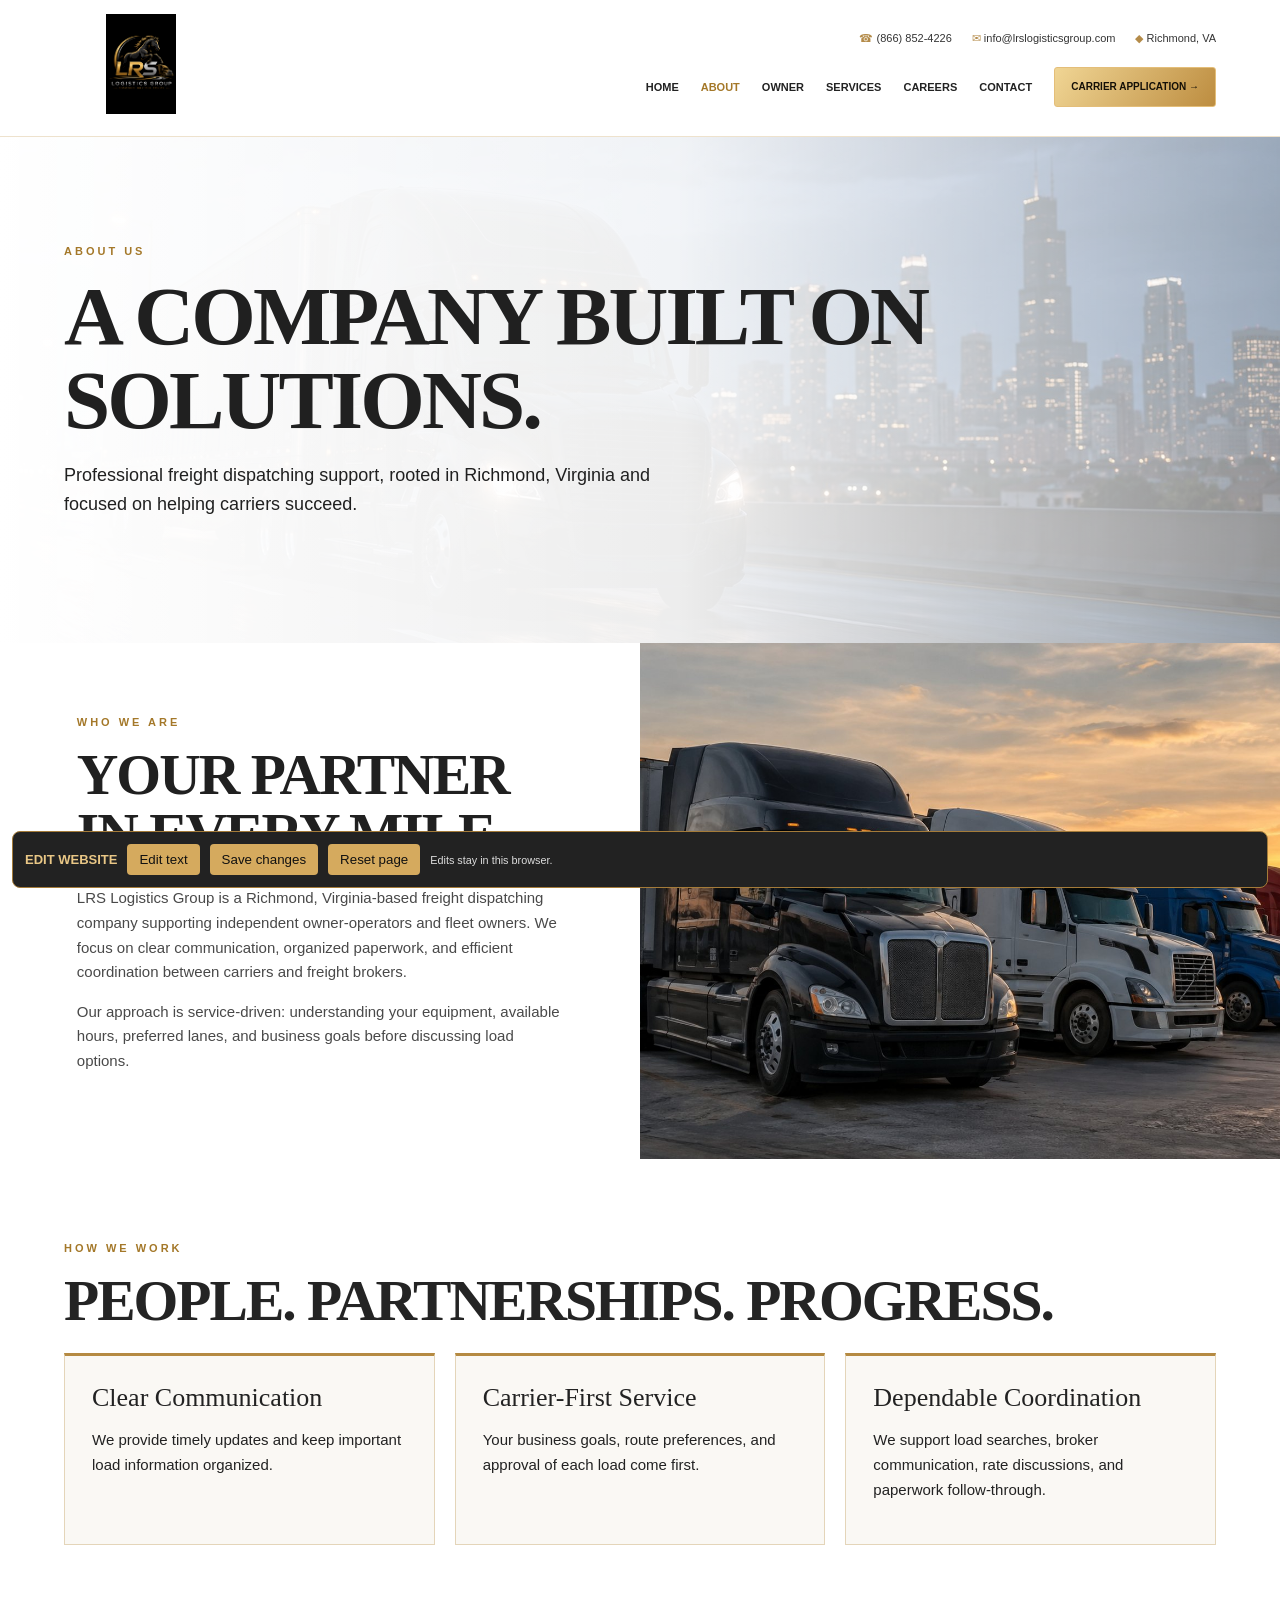
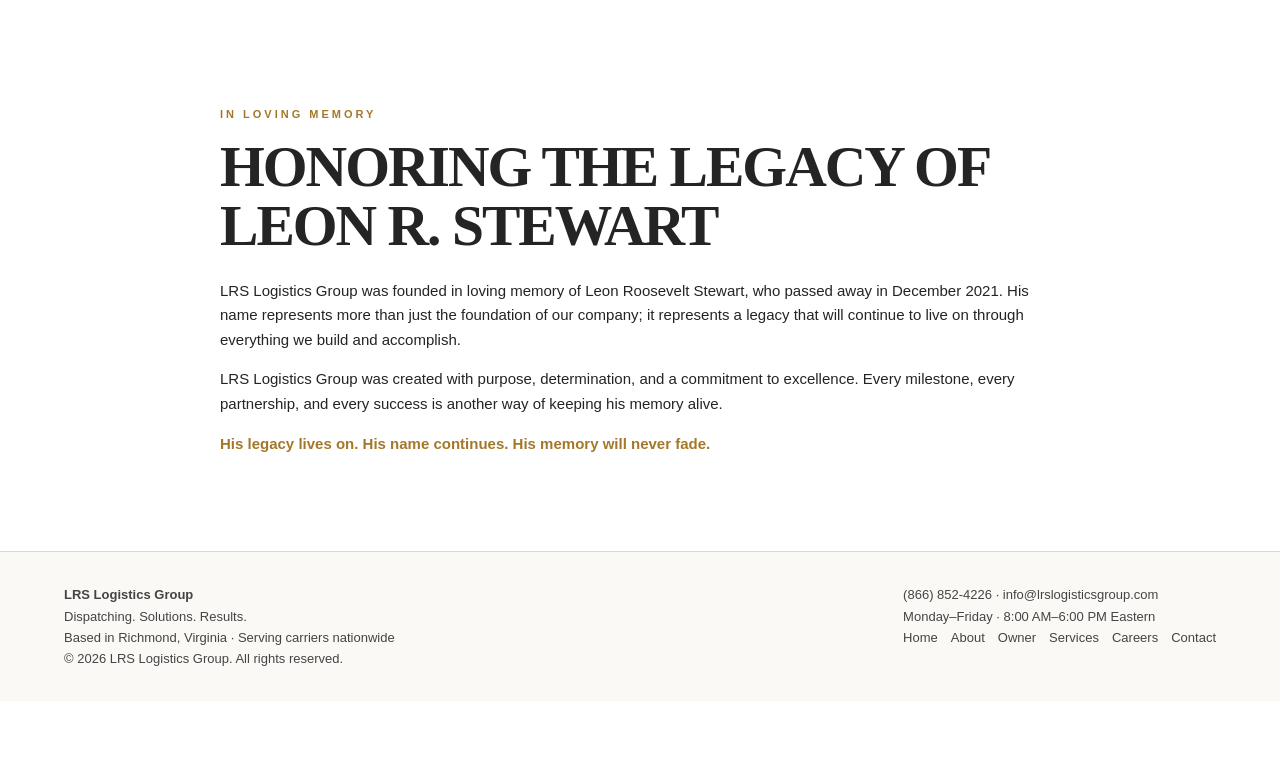
==== about.html @ d7616864 "Add files via upload" ====
<!doctype html><html lang="en"><head><meta charset="utf-8"><meta name="viewport" content="width=device-width,initial-scale=1"><meta name="theme-color" content="#000000"><meta name="description" content="Learn about LRS Logistics Group, based in Richmond, VA."><title>About Us | LRS Logistics Group</title><link rel="stylesheet" href="styles.css"></head><body><header class="header"><div class="wrap header-inner"><a href="index.html" aria-label="LRS Logistics Group home"><img class="logo" src="assets/logo.jpeg" alt="LRS Logistics Group logo"></a><div class="header-side"><div class="topline"><a href="tel:+18668524226"><span>☎</span> (866) 852-4226</a><a href="mailto:info@lrslogisticsgroup.com"><span>✉</span> info@lrslogisticsgroup.com</a><div><span>◆</span> Richmond, VA</div></div><nav class="nav" aria-label="Main navigation"><a class="" href="index.html">Home</a><a class="active" href="about.html">About</a><a class="" href="owner.html">Owner</a><a class="" href="services.html">Services</a><a class="" href="careers.html">Careers</a><a class="" href="contact.html">Contact</a><a class="btn" href="carrier-application.html">Carrier Application →</a></nav></div></div></header><main><section class="pagehero"><div class="wrap"><div class="eyebrow gold">About Us</div><h1 class="serif">A COMPANY BUILT ON SOLUTIONS.</h1><p>Professional freight dispatching support, rooted in Richmond, Virginia and focused on helping carriers succeed.</p></div></section><section class="split"><div class="copy"><div class="eyebrow gold">Who We Are</div><h2 class="serif">YOUR PARTNER IN EVERY MILE.</h2><p>LRS Logistics Group is a Richmond, Virginia-based freight dispatching company supporting independent owner-operators and fleet owners. We focus on clear communication, organized paperwork, and efficient coordination between carriers and freight brokers.</p><p>Our approach is service-driven: understanding your equipment, available hours, preferred lanes, and business goals before discussing load options.</p></div><div class="photo fleet" role="img" aria-label="Freight truck fleet"></div></section><section class="section white"><div class="wrap"><div class="eyebrow gold">How We Work</div><h2 class="serif">PEOPLE. PARTNERSHIPS. PROGRESS.</h2><div class="grid3"><div class="tile"><h3>Clear Communication</h3><p>We provide timely updates and keep important load information organized.</p></div><div class="tile"><h3>Carrier-First Service</h3><p>Your business goals, route preferences, and approval of each load come first.</p></div><div class="tile"><h3>Dependable Coordination</h3><p>We support load searches, broker communication, rate discussions, and paperwork follow-through.</p></div></div></div></section><section class="section dark"><div class="wrap plain"><div class="eyebrow gold">In Loving Memory</div><h2 class="serif">HONORING THE LEGACY OF LEON R. STEWART</h2><p>LRS Logistics Group was founded in loving memory of Leon Roosevelt Stewart, who passed away in December 2021. His name represents more than just the foundation of our company; it represents a legacy that will continue to live on through everything we build and accomplish.</p><p>LRS Logistics Group was created with purpose, determination, and a commitment to excellence. Every milestone, every partnership, and every success is another way of keeping his memory alive.</p><p class="gold"><strong>His legacy lives on. His name continues. His memory will never fade.</strong></p></div></section></main><footer class="footer"><div class="wrap footer-inner"><div><b>LRS Logistics Group</b><div>Dispatching. Solutions. Results.</div><div>Based in Richmond, Virginia · Serving carriers nationwide</div><div>© 2026 LRS Logistics Group. All rights reserved.</div></div><div><div><a href="tel:+18668524226">(866) 852-4226</a> · <a href="mailto:info@lrslogisticsgroup.com">info@lrslogisticsgroup.com</a></div><div>Monday–Friday · 8:00 AM–6:00 PM Eastern</div><div class="mini-nav"><a href="index.html">Home</a><a href="about.html">About</a><a href="owner.html">Owner</a><a href="services.html">Services</a><a href="careers.html">Careers</a><a href="contact.html">Contact</a></div></div></div></footer><script src="script.js" defer></script><script src="editor.js" defer></script></body></html>
---- styles.css ----
:root{--gold:#d5aa5e;--gold2:#f0ce86;--black:#000;--line:#332715}
*{box-sizing:border-box}html{scroll-behavior:smooth}body{margin:0;background:#000;color:#f9f7f4;font:15px/1.64 Arial,Helvetica,sans-serif;padding-bottom:76px}a{color:inherit;text-decoration:none}img{max-width:100%}.wrap{width:min(90%,1250px);margin:auto}.serif{font-family:Georgia,'Times New Roman',serif;letter-spacing:-.035em;line-height:1.02;font-weight:700}.gold{color:var(--gold)}.eyebrow{font-size:11px;letter-spacing:3px;text-transform:uppercase;font-weight:700}.btn{display:inline-block;border:1px solid #e4be79;border-radius:3px;padding:12px 20px;background:linear-gradient(125deg,#f0d594,#bd8d40);color:#160f07;text-transform:uppercase;font-size:12px;font-weight:800;cursor:pointer;transition:.2s}.btn:hover{filter:brightness(1.15);transform:translateY(-1px)}.btn-outline{background:#0009;color:#fff;border-color:#ddd}.buttons{display:flex;gap:12px;flex-wrap:wrap;margin-top:23px}
.header{z-index:20;position:relative;background:#000;color:#fff;border-bottom:1px solid #4b361c}.header-inner{display:flex;align-items:center;justify-content:space-between;gap:25px;padding:14px 0}.logo{width:154px;height:100px;object-fit:contain;mix-blend-mode:screen}.header-side{display:flex;flex-direction:column;align-items:flex-end;gap:20px}.topline{display:flex;gap:20px;flex-wrap:wrap;font-size:11px}.topline span{color:var(--gold)}.nav{display:flex;align-items:center;gap:22px;flex-wrap:wrap}.nav a{font-size:11px;font-weight:700;text-transform:uppercase;white-space:nowrap}.nav a.active,.nav a:hover{color:var(--gold)}.nav .btn{font-size:10px;color:#140f07;padding:11px 16px}
.hero{background:linear-gradient(90deg,#000d 0%,#000b 34%,#0004 68%,#0001),url('assets/hero-realistic.png') center 48%/cover;position:relative;min-height:660px;display:flex;align-items:center;color:#fff}.hero-content{position:relative;z-index:1}.hero h1{font-size:clamp(60px,8vw,114px);margin:11px 0 10px}.hero p{max-width:445px;font-size:17px;line-height:1.5}.hero-location{position:absolute;right:4%;bottom:25px;padding:12px 17px;border-left:2px solid var(--gold);background:#0008;color:#fff;font-size:10px;letter-spacing:1px}.hero-location small{color:#ddd}
.split{display:grid;grid-template-columns:1fr 1fr;background:#000;min-height:460px}.split .copy{padding:70px clamp(28px,6vw,95px);align-self:center}.copy h2,.section h2{font-size:clamp(37px,4.5vw,63px);margin:15px 0 23px}.copy p{color:#ddd}.photo{min-height:420px;background-size:cover;background-position:center}.fleet{background-image:url('assets/fleet-realistic.png')}.truck{background-image:url('assets/carrier-realistic.png')}.highway{background-image:url('assets/service-realistic.png')}.feature{padding:100px 0;background:linear-gradient(90deg,#000 0%,#000d 30%,#0005 72%),url('assets/service-realistic.png') center/cover;border-top:1px solid #30210c;border-bottom:1px solid #30210c}.feature h2{font-size:clamp(45px,5.5vw,78px);margin:13px 0}.feature p{max-width:510px}
.home-careers{background:linear-gradient(90deg,#000e 0%,#000d 45%,#0005),url('assets/carrier-realistic.png') center/cover;padding:75px 0;border-top:1px solid var(--line);border-bottom:1px solid var(--line)}.career-inner{max-width:660px}.home-careers h2{font-size:clamp(42px,5vw,64px);margin:8px 0 16px}.home-careers p{max-width:550px}.formgrid{display:grid;grid-template-columns:1fr 1fr;gap:14px}.field{display:flex;flex-direction:column;gap:5px}.field.wide,.wide{grid-column:1/-1}.field label{font-size:12px;font-weight:bold}.field input,.field textarea,.field select{padding:12px 13px;background:#090909d9;color:white;border:1px solid #b29a6b;border-radius:3px;font:14px Arial,sans-serif;width:100%}.field textarea{min-height:95px;resize:vertical}.field input::placeholder,.field textarea::placeholder{color:#b7b7b7}.field select option{color:#111;background:#fff}.hint{font-size:12px;color:#d1cbc1}.home-careers button{margin-top:18px}
.owner-art{min-height:410px;display:flex;align-items:center;justify-content:center;background:linear-gradient(110deg,#000c,#0007),url('assets/fleet-realistic.png') center/cover}.owner-art img{width:min(60%,275px);mix-blend-mode:screen}.signature{font:italic 35px Georgia,serif;color:var(--gold);margin:18px 0 5px}.smallcaps{font-size:10px;letter-spacing:2px;text-transform:uppercase;color:#d0d0d0}
.contact-section{padding:90px 0;background:linear-gradient(90deg,#000f,#000d 45%,#0008),url('assets/contact-realistic.png') center/cover}.contact-grid{display:grid;grid-template-columns:1fr 1fr;gap:80px;align-items:center}.contact-grid h2{font-size:clamp(46px,5vw,75px);margin:12px 0}.contact-line{margin:16px 0;color:#f2e4c7}.contact-brand{background:#000c;border:1px solid #946b30;padding:35px;text-align:center;border-radius:5px}.contact-brand img{max-width:260px}.contact-brand .eyebrow{font-size:9px;letter-spacing:1.5px}
.pagehero{padding:105px 0;background:linear-gradient(90deg,#000e,#000a 65%,#0003),url('assets/hero-realistic.png') center/cover}.pagehero h1{font-size:clamp(47px,7vw,83px);margin:14px 0}.pagehero p{font-size:18px;max-width:650px}.section{padding:80px 0;background:#000}.section.white,.section.dark{background:#000;color:#fff}.plain{max-width:840px}.grid3{display:grid;grid-template-columns:repeat(3,1fr);gap:20px}.tile{background:#0d0d0d;color:#fff;border:1px solid #4f3a1d;border-top:3px solid var(--gold);padding:27px}.tile h3{font:26px Georgia,serif;margin:0 0 12px}.form-area{padding:80px 0;background:linear-gradient(90deg,#000f,#000e 65%,#0008),url('assets/service-realistic.png') center/cover}.form-shell{max-width:920px}.form-shell h2{font-size:clamp(39px,5vw,70px);margin:10px 0}.form-shell p{max-width:770px}.form-shell .field input,.form-shell .field textarea,.form-shell .field select{background:#0a0a0af0}.form-shell button{margin-top:18px}.checkline{display:flex;align-items:start;gap:10px;font-size:13px;margin-top:16px}.checkline input{margin-top:5px}.footer{background:#000;border-top:1px solid #453417;padding:32px 0;font-size:13px;color:#c5c5c5}.footer-inner{display:flex;justify-content:space-between;gap:30px;flex-wrap:wrap}.mini-nav{display:flex;gap:13px;flex-wrap:wrap}.footer a:hover{color:var(--gold)}.status{padding:15px;background:#1b422b;color:#e6ffe9;margin:15px 0}.status.error{background:#542423;color:#fff}.hidden{display:none}.thankyou{min-height:60vh;background:#000;display:flex;align-items:center}.thankyou h1{font:clamp(44px,6vw,75px) Georgia,serif}.contact-grid a:not(.btn){color:#ffe3a7}
.editor-toolbar{position:fixed;bottom:12px;left:12px;right:12px;background:#111;border:1px solid #a47b39;border-radius:8px;display:flex;align-items:center;gap:10px;flex-wrap:wrap;padding:12px;z-index:9999;color:var(--gold);font:13px Arial}.editor-toolbar button{padding:8px 12px;background:var(--gold);color:#111;border:0;border-radius:4px;cursor:pointer}.editor-toolbar small{color:#ddd}.editable-highlight{outline:2px dashed var(--gold);outline-offset:4px}
@media(max-width:900px){.header-inner{display:block;text-align:center}.header-side{align-items:center}.topline,.nav{justify-content:center}.nav{gap:13px}.logo{width:125px;height:90px}.hero{min-height:570px}.split,.contact-grid,.grid3{grid-template-columns:1fr}.split .copy{padding:52px 7%}.photo{min-height:310px}.feature{padding:78px 0}.contact-grid{gap:35px}}
@media(max-width:560px){.wrap{width:90%}.topline{gap:10px;font-size:10px}.nav{gap:9px}.nav a{font-size:10px}.hero h1{font-size:clamp(47px,12vw,72px)}.hero p{font-size:15px}.hero-location{display:none}.formgrid{grid-template-columns:1fr}.home-careers,.contact-section,.form-area{padding:60px 0}.feature h2,.copy h2{font-size:39px}.contact-brand{padding:18px}.editor-toolbar{font-size:11px}}

/* HOW IT WORKS + FAQ: matched to original LRS design */
.process-section{background:#000;color:#f7f5f1;border-top:1px solid #342711;border-bottom:1px solid #342711}
.section-lead{max-width:720px;color:#c9c9c9;margin-bottom:35px}
.steps-grid{display:grid;grid-template-columns:repeat(4,minmax(0,1fr));gap:16px;margin:26px 0 35px}
.step{background:#101010;border:1px solid #5a4628;border-top:3px solid #d5aa5e;padding:27px 22px;min-width:0}
.step-number{font:700 34px Georgia,serif;color:#d5aa5e;display:block;margin-bottom:16px}
.step h3{font-size:23px;margin:0 0 14px;line-height:1.17}
.step p{font-size:14px;color:#d2d2d2;margin:0}
.faq-section{background:#050505;color:white;border-top:1px solid #342711;border-bottom:1px solid #342711}
.faq-layout{display:grid;grid-template-columns:.88fr 1.12fr;gap:65px;align-items:start}
.faq-layout h2{font-size:clamp(35px,4.3vw,57px)}.faq-layout>div>p{color:#ccc;max-width:440px}
.faq-items details{border-bottom:1px solid #6c522d}.faq-items details:first-child{border-top:1px solid #6c522d}
.faq-items summary{list-style:none;cursor:pointer;display:flex;justify-content:space-between;align-items:center;gap:20px;padding:19px 8px;font-size:17px;font-weight:bold;line-height:1.4}
.faq-items summary::-webkit-details-marker{display:none}.faq-items summary::after{content:'+';font-size:25px;color:#d5aa5e;font-weight:400;flex:none}
.faq-items details[open] summary::after{content:'−'}
.faq-items details p{padding:0 12px 20px 8px;margin:0;color:#d2d2d2;line-height:1.65}
@media(max-width:950px){.steps-grid{grid-template-columns:repeat(2,minmax(0,1fr))}.faq-layout{grid-template-columns:1fr;gap:28px}}
@media(max-width:540px){.steps-grid{grid-template-columns:1fr}.step{padding:22px}.faq-items summary{font-size:15px}}

/* SIMPLE & CLEAN PHOTO REFRESH — backgrounds only; layout, forms and editor unchanged. */
.hero{background-image:linear-gradient(90deg,#000e 0%,#000c 34%,#0003 70%,#0001),url('assets/hero-clean.jpg')}
.fleet{background-image:url('assets/fleet-clean.jpg')}
.truck{background-image:url('assets/carrier-clean.jpg')}
.highway{background-image:url('assets/services-clean.jpg')}
.feature{background-image:linear-gradient(90deg,#000f 0%,#000d 36%,#0005 75%),url('assets/services-clean.jpg')}
.home-careers{background-image:linear-gradient(90deg,#000f 0%,#000e 50%,#0005),url('assets/careers-clean.jpg')}
.owner-art{background-image:linear-gradient(110deg,#000c,#0006),url('assets/owner-clean.jpg')}
.contact-section{background-image:linear-gradient(90deg,#000f,#000d 45%,#0007),url('assets/contact-clean.jpg')}
.pagehero{background-image:linear-gradient(90deg,#000f,#000b 65%,#0003),url('assets/page-clean.jpg')}
.form-area{background-image:linear-gradient(90deg,#000f,#000e 65%,#0007),url('assets/form-clean.jpg')}

/* OPTIONAL LIGHT THEME PREVIEW — original black theme remains available separately */
:root{--black:#fff;--line:#e8dabe}
body{background:#fff;color:#202020}
.header{background:#fff;color:#202020;border-bottom:1px solid #eee2cd}
.nav a{color:#222}.nav a.active,.nav a:hover,.eyebrow.gold,.gold{color:#a47829}
.topline{color:#333}.topline span{color:#b48b49}
.logo{mix-blend-mode:multiply;background:#fff;filter:contrast(1.12)}
.hero{color:#fff} .hero .gold{color:#f0ca78}
.split{background:#fff;color:#202020}.split .copy{color:#202020}.copy p{color:#494949}
.section,.section.white,.section.dark,.process-section,.faq-section{background:#fff;color:#242424;border-color:#e9dfcc}
.section-lead,.faq-layout>div>p{color:#555}
.step,.tile{background:#faf8f4;color:#222;border-color:#e4d5b9;border-top:3px solid #b58a42}
.step p,.faq-items details p{color:#555}.step-number{color:#a47829}
.faq-items details{border-color:#e2d4b9}.faq-items summary{color:#222}
.signature{color:#9b702b}.smallcaps{color:#777}
.footer{background:#faf9f6;color:#444;border-top:1px solid #e2d7c1}
.btn-outline{background:#fff;color:#1b1b1b;border-color:#b58a42}
.owner-art img{mix-blend-mode:screen}
.feature{background-image:linear-gradient(90deg,#fff 0%,#fffffff0 31%,#ffffff63 76%),url('assets/services-clean.jpg');color:#202020}
.feature p{color:#414141}
.home-careers{background-image:linear-gradient(90deg,#fff 0%,#fffffff0 52%,#ffffff9c),url('assets/careers-clean.jpg');color:#222}
.home-careers p{color:#444}.hint{color:#555}
.formgrid .field input,.formgrid .field select,.formgrid .field textarea,.form-shell .field input,.form-shell .field select,.form-shell .field textarea{background:#fff;color:#222;border:1px solid #c8b58d}
.field input::placeholder,.field textarea::placeholder{color:#777}
.contact-section{background-image:linear-gradient(90deg,#fff 0%,#fffffff0 49%,#ffffffaa),url('assets/contact-clean.jpg');color:#202020}
.contact-line,.contact-grid a:not(.btn){color:#4f3a18}
.contact-brand{background:#fffcf5e8;border-color:#bda16b}
.contact-brand img{mix-blend-mode:multiply}
.pagehero{background-image:linear-gradient(90deg,#fff 0%,#ffffffed 53%,#ffffff8c),url('assets/page-clean.jpg');color:#202020}
.form-area{background-image:linear-gradient(90deg,#fff 0%,#ffffffed 60%,#ffffff91),url('assets/form-clean.jpg');color:#202020}
.thankyou{background:#fff;color:#222}
.editor-toolbar{background:#222;color:#e9c786}.editor-toolbar .gold{color:#e9c786}

.homepage-tribute{margin:25px 0;padding:18px 0;border-top:1px solid #d5aa5e}.homepage-tribute h3{font:700 24px Georgia,serif;margin:0 0 12px}.homepage-tribute p{margin:9px 0}
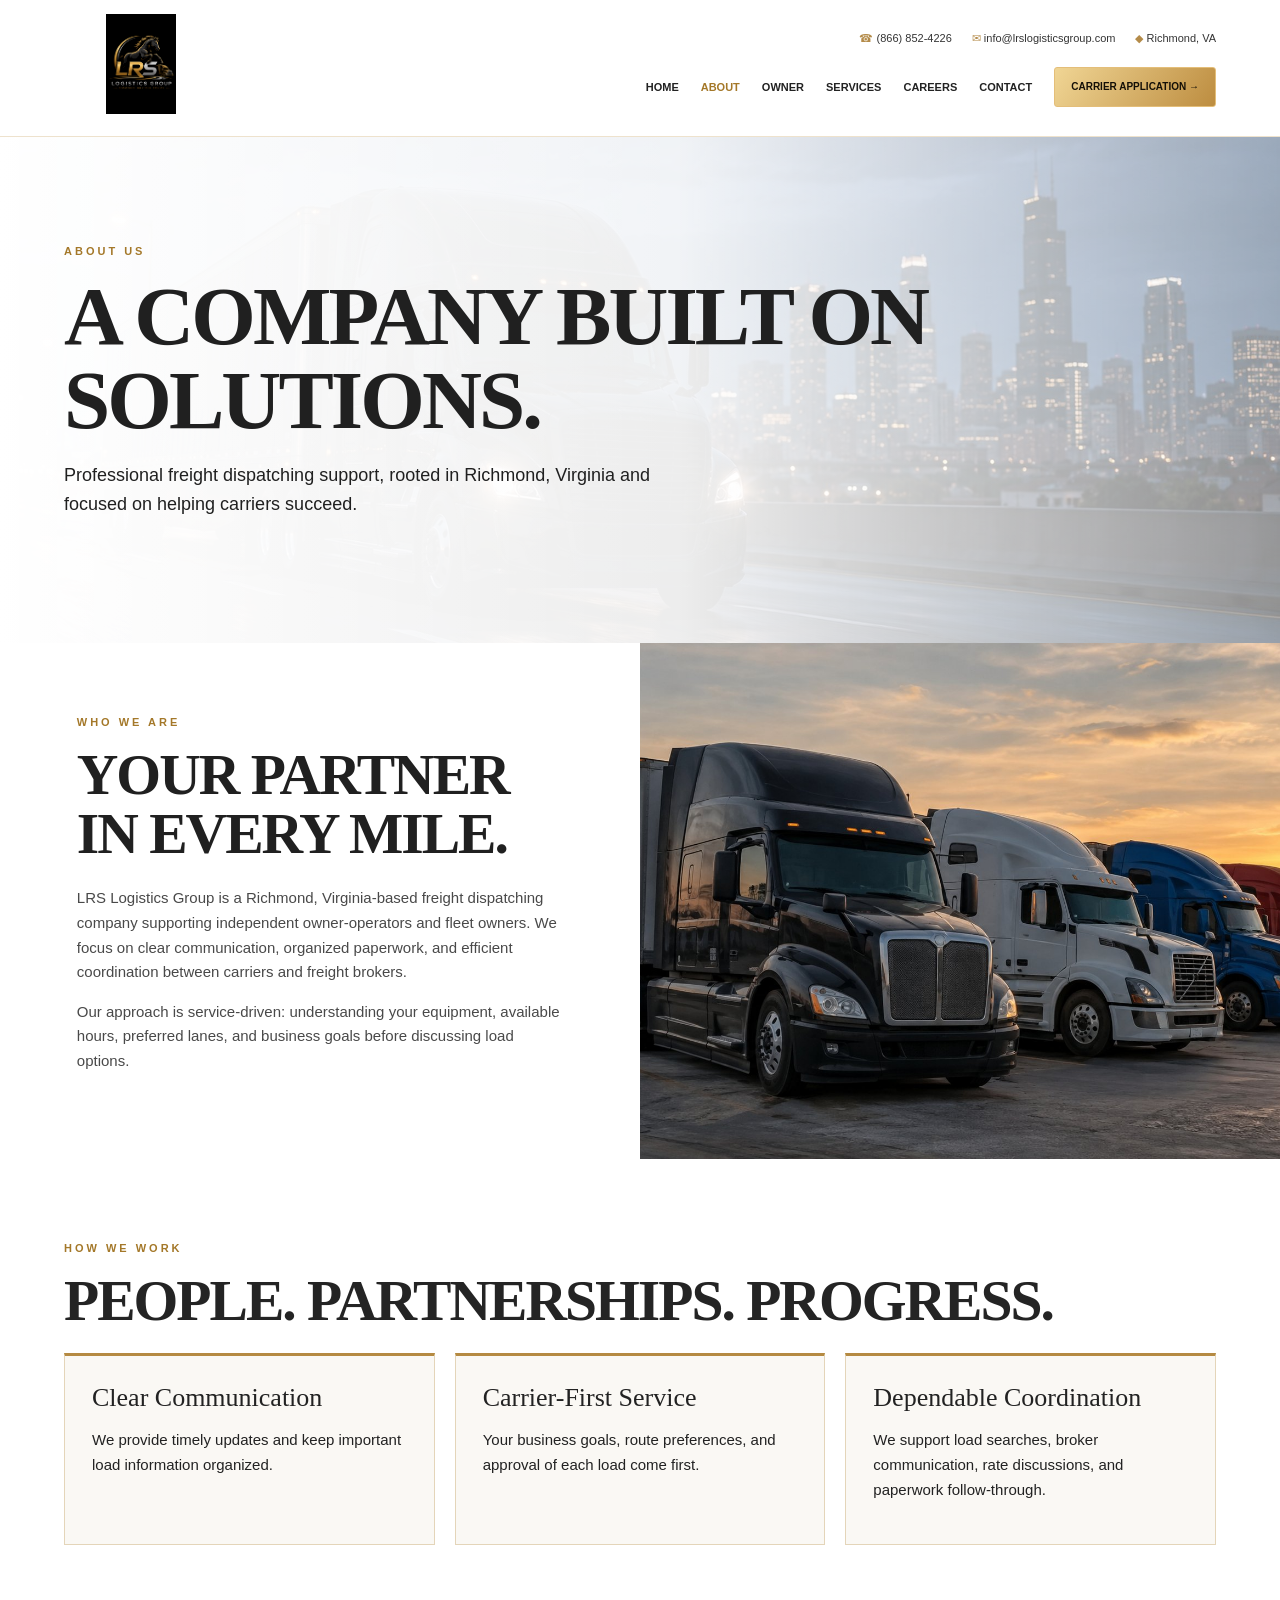
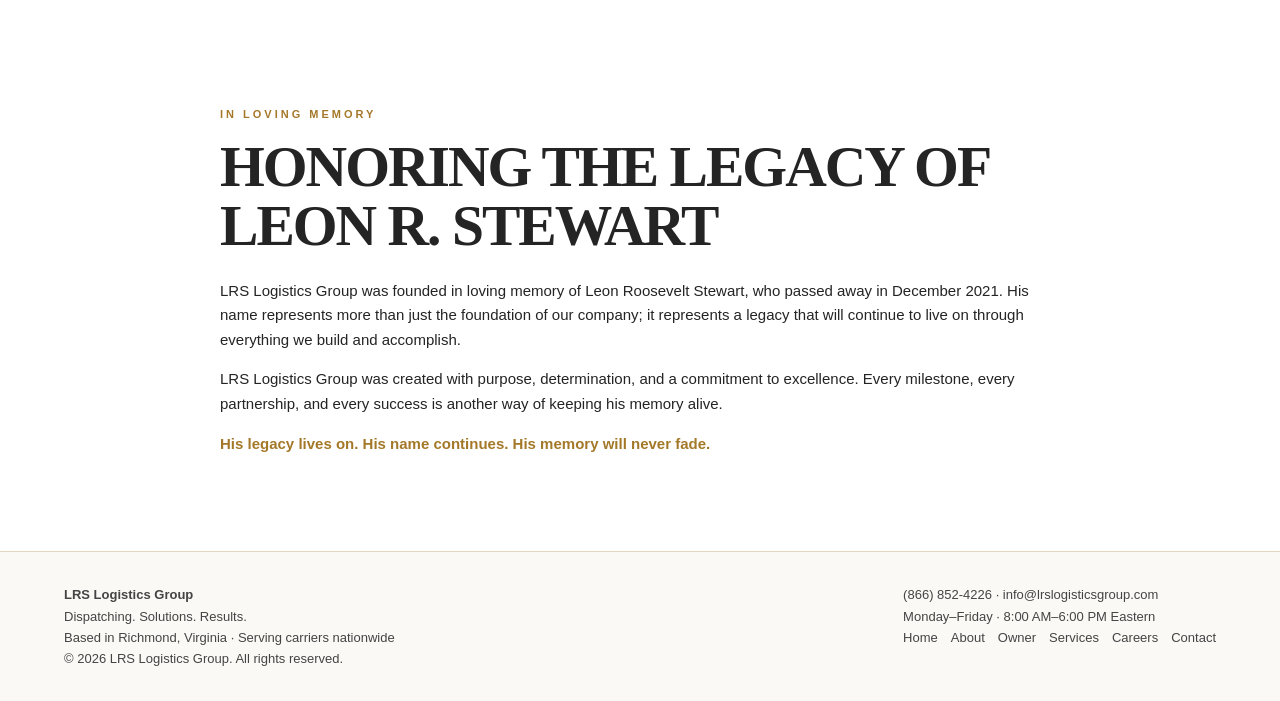
==== commit 39f0acab: "Add files via upload" ====
--- a/about.html
+++ b/about.html
@@ -1 +1 @@
-<!doctype html><html lang="en"><head><meta charset="utf-8"><meta name="viewport" content="width=device-width,initial-scale=1"><meta name="theme-color" content="#000000"><meta name="description" content="Learn about LRS Logistics Group, based in Richmond, VA."><title>About Us | LRS Logistics Group</title><link rel="stylesheet" href="styles.css"></head><body><header class="header"><div class="wrap header-inner"><a href="index.html" aria-label="LRS Logistics Group home"><img class="logo" src="assets/logo.jpeg" alt="LRS Logistics Group logo"></a><div class="header-side"><div class="topline"><a href="tel:+18668524226"><span>☎</span> (866) 852-4226</a><a href="mailto:info@lrslogisticsgroup.com"><span>✉</span> info@lrslogisticsgroup.com</a><div><span>◆</span> Richmond, VA</div></div><nav class="nav" aria-label="Main navigation"><a class="" href="index.html">Home</a><a class="active" href="about.html">About</a><a class="" href="owner.html">Owner</a><a class="" href="services.html">Services</a><a class="" href="careers.html">Careers</a><a class="" href="contact.html">Contact</a><a class="btn" href="carrier-application.html">Carrier Application →</a></nav></div></div></header><main><section class="pagehero"><div class="wrap"><div class="eyebrow gold">About Us</div><h1 class="serif">A COMPANY BUILT ON SOLUTIONS.</h1><p>Professional freight dispatching support, rooted in Richmond, Virginia and focused on helping carriers succeed.</p></div></section><section class="split"><div class="copy"><div class="eyebrow gold">Who We Are</div><h2 class="serif">YOUR PARTNER IN EVERY MILE.</h2><p>LRS Logistics Group is a Richmond, Virginia-based freight dispatching company supporting independent owner-operators and fleet owners. We focus on clear communication, organized paperwork, and efficient coordination between carriers and freight brokers.</p><p>Our approach is service-driven: understanding your equipment, available hours, preferred lanes, and business goals before discussing load options.</p></div><div class="photo fleet" role="img" aria-label="Freight truck fleet"></div></section><section class="section white"><div class="wrap"><div class="eyebrow gold">How We Work</div><h2 class="serif">PEOPLE. PARTNERSHIPS. PROGRESS.</h2><div class="grid3"><div class="tile"><h3>Clear Communication</h3><p>We provide timely updates and keep important load information organized.</p></div><div class="tile"><h3>Carrier-First Service</h3><p>Your business goals, route preferences, and approval of each load come first.</p></div><div class="tile"><h3>Dependable Coordination</h3><p>We support load searches, broker communication, rate discussions, and paperwork follow-through.</p></div></div></div></section><section class="section dark"><div class="wrap plain"><div class="eyebrow gold">In Loving Memory</div><h2 class="serif">HONORING THE LEGACY OF LEON R. STEWART</h2><p>LRS Logistics Group was founded in loving memory of Leon Roosevelt Stewart, who passed away in December 2021. His name represents more than just the foundation of our company; it represents a legacy that will continue to live on through everything we build and accomplish.</p><p>LRS Logistics Group was created with purpose, determination, and a commitment to excellence. Every milestone, every partnership, and every success is another way of keeping his memory alive.</p><p class="gold"><strong>His legacy lives on. His name continues. His memory will never fade.</strong></p></div></section></main><footer class="footer"><div class="wrap footer-inner"><div><b>LRS Logistics Group</b><div>Dispatching. Solutions. Results.</div><div>Based in Richmond, Virginia · Serving carriers nationwide</div><div>© 2026 LRS Logistics Group. All rights reserved.</div></div><div><div><a href="tel:+18668524226">(866) 852-4226</a> · <a href="mailto:info@lrslogisticsgroup.com">info@lrslogisticsgroup.com</a></div><div>Monday–Friday · 8:00 AM–6:00 PM Eastern</div><div class="mini-nav"><a href="index.html">Home</a><a href="about.html">About</a><a href="owner.html">Owner</a><a href="services.html">Services</a><a href="careers.html">Careers</a><a href="contact.html">Contact</a></div></div></div></footer><script src="script.js" defer></script><script src="editor.js" defer></script></body></html>+<!doctype html><html lang="en"><head><meta charset="utf-8"><meta name="viewport" content="width=device-width,initial-scale=1"><meta name="theme-color" content="#000000"><meta name="description" content="Learn about LRS Logistics Group, based in Richmond, VA."><title>About Us | LRS Logistics Group</title><link rel="stylesheet" href="styles.css"></head><body><header class="header"><div class="wrap header-inner"><a href="index.html" aria-label="LRS Logistics Group home"><img class="logo" src="assets/logo.jpeg" alt="LRS Logistics Group logo"></a><div class="header-side"><div class="topline"><a href="tel:+18668524226"><span>☎</span> (866) 852-4226</a><a href="mailto:info@lrslogisticsgroup.com"><span>✉</span> info@lrslogisticsgroup.com</a><div><span>◆</span> Richmond, VA</div></div><nav class="nav" aria-label="Main navigation"><a class="" href="index.html">Home</a><a class="active" href="about.html">About</a><a class="" href="owner.html">Owner</a><a class="" href="services.html">Services</a><a class="" href="careers.html">Careers</a><a class="" href="contact.html">Contact</a><a class="btn" href="carrier-application.html">Carrier Application →</a></nav></div></div></header><main><section class="pagehero"><div class="wrap"><div class="eyebrow gold">About Us</div><h1 class="serif">A COMPANY BUILT ON SOLUTIONS.</h1><p>Professional freight dispatching support, rooted in Richmond, Virginia and focused on helping carriers succeed.</p></div></section><section class="split"><div class="copy"><div class="eyebrow gold">Who We Are</div><h2 class="serif">YOUR PARTNER IN EVERY MILE.</h2><p>LRS Logistics Group is a Richmond, Virginia-based freight dispatching company supporting independent owner-operators and fleet owners. We focus on clear communication, organized paperwork, and efficient coordination between carriers and freight brokers.</p><p>Our approach is service-driven: understanding your equipment, available hours, preferred lanes, and business goals before discussing load options.</p></div><div class="photo fleet" role="img" aria-label="Freight truck fleet"></div></section><section class="section white"><div class="wrap"><div class="eyebrow gold">How We Work</div><h2 class="serif">PEOPLE. PARTNERSHIPS. PROGRESS.</h2><div class="grid3"><div class="tile"><h3>Clear Communication</h3><p>We provide timely updates and keep important load information organized.</p></div><div class="tile"><h3>Carrier-First Service</h3><p>Your business goals, route preferences, and approval of each load come first.</p></div><div class="tile"><h3>Dependable Coordination</h3><p>We support load searches, broker communication, rate discussions, and paperwork follow-through.</p></div></div></div></section><section class="section dark"><div class="wrap plain"><div class="eyebrow gold">In Loving Memory</div><h2 class="serif">HONORING THE LEGACY OF LEON R. STEWART</h2><p>LRS Logistics Group was founded in loving memory of Leon Roosevelt Stewart, who passed away in December 2021. His name represents more than just the foundation of our company; it represents a legacy that will continue to live on through everything we build and accomplish.</p><p>LRS Logistics Group was created with purpose, determination, and a commitment to excellence. Every milestone, every partnership, and every success is another way of keeping his memory alive.</p><p class="gold"><strong>His legacy lives on. His name continues. His memory will never fade.</strong></p></div></section></main><footer class="footer"><div class="wrap footer-inner"><div><b>LRS Logistics Group</b><div>Dispatching. Solutions. Results.</div><div>Based in Richmond, Virginia · Serving carriers nationwide</div><div>© 2026 LRS Logistics Group. All rights reserved.</div></div><div><div><a href="tel:+18668524226">(866) 852-4226</a> · <a href="mailto:info@lrslogisticsgroup.com">info@lrslogisticsgroup.com</a></div><div>Monday–Friday · 8:00 AM–6:00 PM Eastern</div><div class="mini-nav"><a href="index.html">Home</a><a href="about.html">About</a><a href="owner.html">Owner</a><a href="services.html">Services</a><a href="careers.html">Careers</a><a href="contact.html">Contact</a></div></div></div></footer><script src="script.js" defer></script></body></html>
--- a/styles.css
+++ b/styles.css
@@ -1,6 +1,6 @@
 
 :root{--gold:#d5aa5e;--gold2:#f0ce86;--black:#000;--line:#332715}
-*{box-sizing:border-box}html{scroll-behavior:smooth}body{margin:0;background:#000;color:#f9f7f4;font:15px/1.64 Arial,Helvetica,sans-serif;padding-bottom:76px}a{color:inherit;text-decoration:none}img{max-width:100%}.wrap{width:min(90%,1250px);margin:auto}.serif{font-family:Georgia,'Times New Roman',serif;letter-spacing:-.035em;line-height:1.02;font-weight:700}.gold{color:var(--gold)}.eyebrow{font-size:11px;letter-spacing:3px;text-transform:uppercase;font-weight:700}.btn{display:inline-block;border:1px solid #e4be79;border-radius:3px;padding:12px 20px;background:linear-gradient(125deg,#f0d594,#bd8d40);color:#160f07;text-transform:uppercase;font-size:12px;font-weight:800;cursor:pointer;transition:.2s}.btn:hover{filter:brightness(1.15);transform:translateY(-1px)}.btn-outline{background:#0009;color:#fff;border-color:#ddd}.buttons{display:flex;gap:12px;flex-wrap:wrap;margin-top:23px}
+*{box-sizing:border-box}html{scroll-behavior:smooth}body{margin:0;background:#000;color:#f9f7f4;font:15px/1.64 Arial,Helvetica,sans-serif;padding-bottom:0}a{color:inherit;text-decoration:none}img{max-width:100%}.wrap{width:min(90%,1250px);margin:auto}.serif{font-family:Georgia,'Times New Roman',serif;letter-spacing:-.035em;line-height:1.02;font-weight:700}.gold{color:var(--gold)}.eyebrow{font-size:11px;letter-spacing:3px;text-transform:uppercase;font-weight:700}.btn{display:inline-block;border:1px solid #e4be79;border-radius:3px;padding:12px 20px;background:linear-gradient(125deg,#f0d594,#bd8d40);color:#160f07;text-transform:uppercase;font-size:12px;font-weight:800;cursor:pointer;transition:.2s}.btn:hover{filter:brightness(1.15);transform:translateY(-1px)}.btn-outline{background:#0009;color:#fff;border-color:#ddd}.buttons{display:flex;gap:12px;flex-wrap:wrap;margin-top:23px}
 .header{z-index:20;position:relative;background:#000;color:#fff;border-bottom:1px solid #4b361c}.header-inner{display:flex;align-items:center;justify-content:space-between;gap:25px;padding:14px 0}.logo{width:154px;height:100px;object-fit:contain;mix-blend-mode:screen}.header-side{display:flex;flex-direction:column;align-items:flex-end;gap:20px}.topline{display:flex;gap:20px;flex-wrap:wrap;font-size:11px}.topline span{color:var(--gold)}.nav{display:flex;align-items:center;gap:22px;flex-wrap:wrap}.nav a{font-size:11px;font-weight:700;text-transform:uppercase;white-space:nowrap}.nav a.active,.nav a:hover{color:var(--gold)}.nav .btn{font-size:10px;color:#140f07;padding:11px 16px}
 .hero{background:linear-gradient(90deg,#000d 0%,#000b 34%,#0004 68%,#0001),url('assets/hero-realistic.png') center 48%/cover;position:relative;min-height:660px;display:flex;align-items:center;color:#fff}.hero-content{position:relative;z-index:1}.hero h1{font-size:clamp(60px,8vw,114px);margin:11px 0 10px}.hero p{max-width:445px;font-size:17px;line-height:1.5}.hero-location{position:absolute;right:4%;bottom:25px;padding:12px 17px;border-left:2px solid var(--gold);background:#0008;color:#fff;font-size:10px;letter-spacing:1px}.hero-location small{color:#ddd}
 .split{display:grid;grid-template-columns:1fr 1fr;background:#000;min-height:460px}.split .copy{padding:70px clamp(28px,6vw,95px);align-self:center}.copy h2,.section h2{font-size:clamp(37px,4.5vw,63px);margin:15px 0 23px}.copy p{color:#ddd}.photo{min-height:420px;background-size:cover;background-position:center}.fleet{background-image:url('assets/fleet-realistic.png')}.truck{background-image:url('assets/carrier-realistic.png')}.highway{background-image:url('assets/service-realistic.png')}.feature{padding:100px 0;background:linear-gradient(90deg,#000 0%,#000d 30%,#0005 72%),url('assets/service-realistic.png') center/cover;border-top:1px solid #30210c;border-bottom:1px solid #30210c}.feature h2{font-size:clamp(45px,5.5vw,78px);margin:13px 0}.feature p{max-width:510px}
@@ -8,9 +8,9 @@
 .owner-art{min-height:410px;display:flex;align-items:center;justify-content:center;background:linear-gradient(110deg,#000c,#0007),url('assets/fleet-realistic.png') center/cover}.owner-art img{width:min(60%,275px);mix-blend-mode:screen}.signature{font:italic 35px Georgia,serif;color:var(--gold);margin:18px 0 5px}.smallcaps{font-size:10px;letter-spacing:2px;text-transform:uppercase;color:#d0d0d0}
 .contact-section{padding:90px 0;background:linear-gradient(90deg,#000f,#000d 45%,#0008),url('assets/contact-realistic.png') center/cover}.contact-grid{display:grid;grid-template-columns:1fr 1fr;gap:80px;align-items:center}.contact-grid h2{font-size:clamp(46px,5vw,75px);margin:12px 0}.contact-line{margin:16px 0;color:#f2e4c7}.contact-brand{background:#000c;border:1px solid #946b30;padding:35px;text-align:center;border-radius:5px}.contact-brand img{max-width:260px}.contact-brand .eyebrow{font-size:9px;letter-spacing:1.5px}
 .pagehero{padding:105px 0;background:linear-gradient(90deg,#000e,#000a 65%,#0003),url('assets/hero-realistic.png') center/cover}.pagehero h1{font-size:clamp(47px,7vw,83px);margin:14px 0}.pagehero p{font-size:18px;max-width:650px}.section{padding:80px 0;background:#000}.section.white,.section.dark{background:#000;color:#fff}.plain{max-width:840px}.grid3{display:grid;grid-template-columns:repeat(3,1fr);gap:20px}.tile{background:#0d0d0d;color:#fff;border:1px solid #4f3a1d;border-top:3px solid var(--gold);padding:27px}.tile h3{font:26px Georgia,serif;margin:0 0 12px}.form-area{padding:80px 0;background:linear-gradient(90deg,#000f,#000e 65%,#0008),url('assets/service-realistic.png') center/cover}.form-shell{max-width:920px}.form-shell h2{font-size:clamp(39px,5vw,70px);margin:10px 0}.form-shell p{max-width:770px}.form-shell .field input,.form-shell .field textarea,.form-shell .field select{background:#0a0a0af0}.form-shell button{margin-top:18px}.checkline{display:flex;align-items:start;gap:10px;font-size:13px;margin-top:16px}.checkline input{margin-top:5px}.footer{background:#000;border-top:1px solid #453417;padding:32px 0;font-size:13px;color:#c5c5c5}.footer-inner{display:flex;justify-content:space-between;gap:30px;flex-wrap:wrap}.mini-nav{display:flex;gap:13px;flex-wrap:wrap}.footer a:hover{color:var(--gold)}.status{padding:15px;background:#1b422b;color:#e6ffe9;margin:15px 0}.status.error{background:#542423;color:#fff}.hidden{display:none}.thankyou{min-height:60vh;background:#000;display:flex;align-items:center}.thankyou h1{font:clamp(44px,6vw,75px) Georgia,serif}.contact-grid a:not(.btn){color:#ffe3a7}
-.editor-toolbar{position:fixed;bottom:12px;left:12px;right:12px;background:#111;border:1px solid #a47b39;border-radius:8px;display:flex;align-items:center;gap:10px;flex-wrap:wrap;padding:12px;z-index:9999;color:var(--gold);font:13px Arial}.editor-toolbar button{padding:8px 12px;background:var(--gold);color:#111;border:0;border-radius:4px;cursor:pointer}.editor-toolbar small{color:#ddd}.editable-highlight{outline:2px dashed var(--gold);outline-offset:4px}
+
 @media(max-width:900px){.header-inner{display:block;text-align:center}.header-side{align-items:center}.topline,.nav{justify-content:center}.nav{gap:13px}.logo{width:125px;height:90px}.hero{min-height:570px}.split,.contact-grid,.grid3{grid-template-columns:1fr}.split .copy{padding:52px 7%}.photo{min-height:310px}.feature{padding:78px 0}.contact-grid{gap:35px}}
-@media(max-width:560px){.wrap{width:90%}.topline{gap:10px;font-size:10px}.nav{gap:9px}.nav a{font-size:10px}.hero h1{font-size:clamp(47px,12vw,72px)}.hero p{font-size:15px}.hero-location{display:none}.formgrid{grid-template-columns:1fr}.home-careers,.contact-section,.form-area{padding:60px 0}.feature h2,.copy h2{font-size:39px}.contact-brand{padding:18px}.editor-toolbar{font-size:11px}}
+@media(max-width:560px){.wrap{width:90%}.topline{gap:10px;font-size:10px}.nav{gap:9px}.nav a{font-size:10px}.hero h1{font-size:clamp(47px,12vw,72px)}.hero p{font-size:15px}.hero-location{display:none}.formgrid{grid-template-columns:1fr}.home-careers,.contact-section,.form-area{padding:60px 0}.feature h2,.copy h2{font-size:39px}.contact-brand{padding:18px}}
 
 /* HOW IT WORKS + FAQ: matched to original LRS design */
 .process-section{background:#000;color:#f7f5f1;border-top:1px solid #342711;border-bottom:1px solid #342711}
@@ -74,6 +74,6 @@
 .pagehero{background-image:linear-gradient(90deg,#fff 0%,#ffffffed 53%,#ffffff8c),url('assets/page-clean.jpg');color:#202020}
 .form-area{background-image:linear-gradient(90deg,#fff 0%,#ffffffed 60%,#ffffff91),url('assets/form-clean.jpg');color:#202020}
 .thankyou{background:#fff;color:#222}
-.editor-toolbar{background:#222;color:#e9c786}.editor-toolbar .gold{color:#e9c786}
+
 
 .homepage-tribute{margin:25px 0;padding:18px 0;border-top:1px solid #d5aa5e}.homepage-tribute h3{font:700 24px Georgia,serif;margin:0 0 12px}.homepage-tribute p{margin:9px 0}
